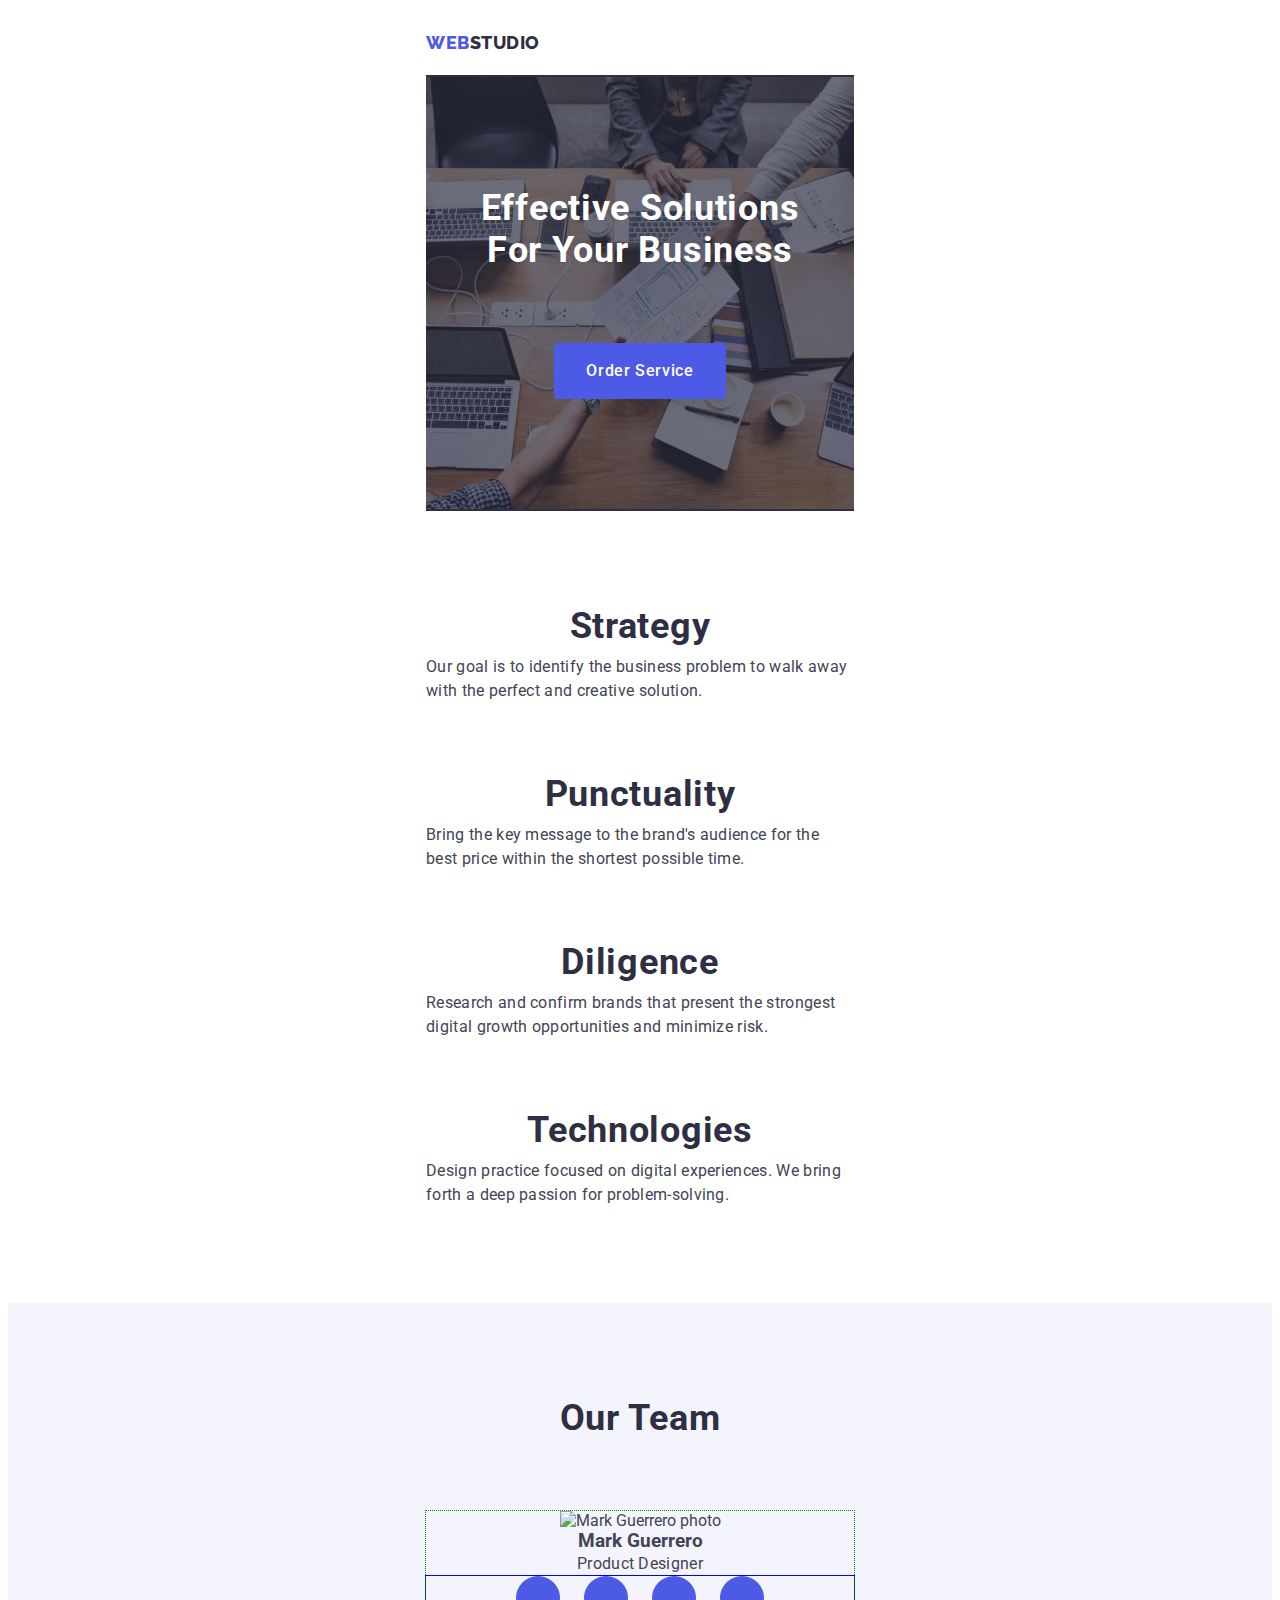
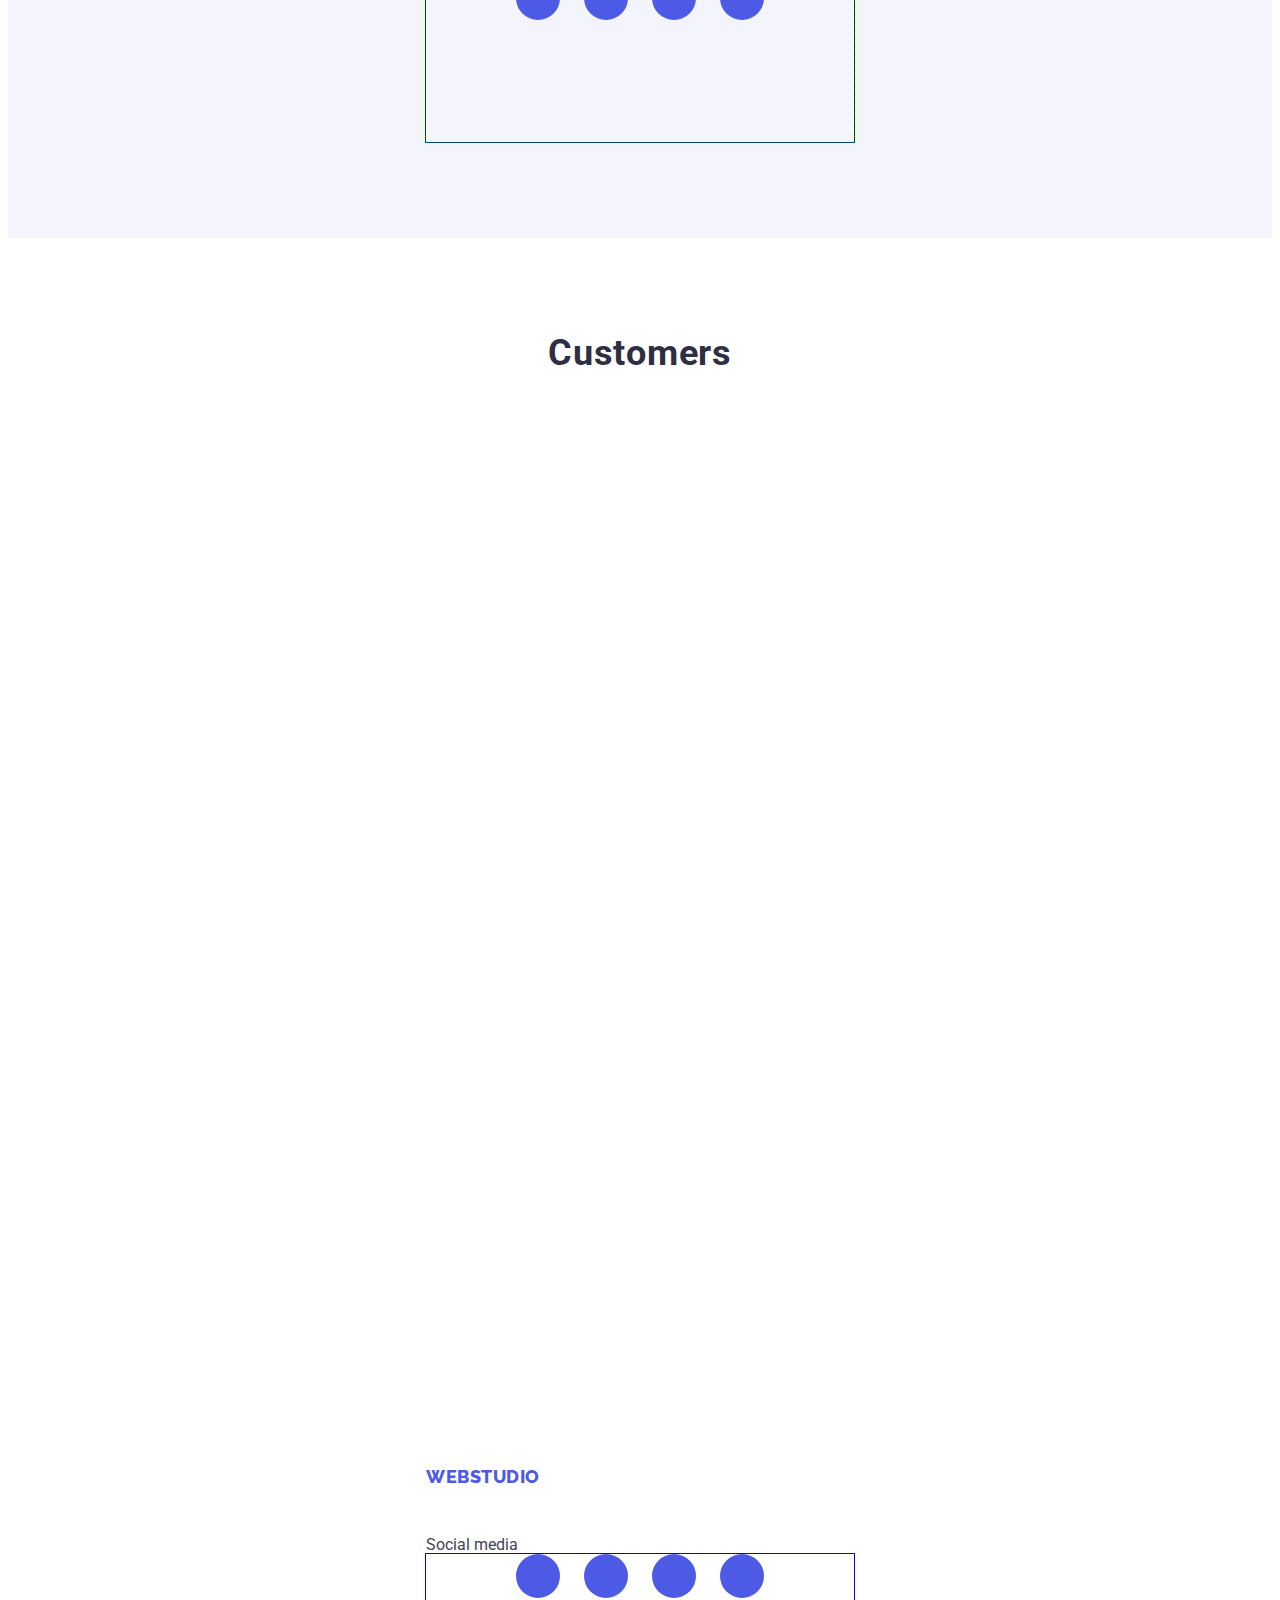
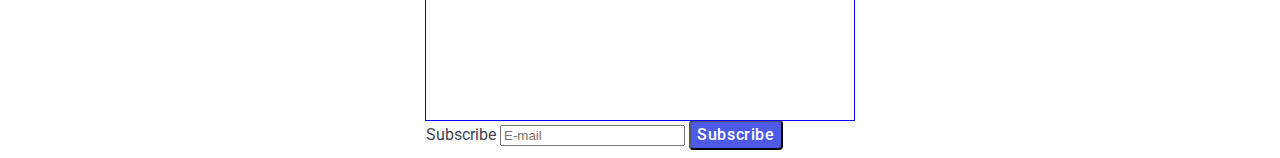
==== index.html @ 8b0589b2 "v1" ====
<!DOCTYPE html>
<html lang="en">
<head>
    <meta charset="UTF-8">
    <meta http-equiv="X-UA-Compatible" content="IE=edge">
    <meta name="viewport" content="width=device-width, initial-scale=1.0">
    <title>WebStudio</title>
    <link rel="preconnect" href="https://fonts.googleapis.com">
    <link rel="preconnect" href="https://fonts.gstatic.com" crossorigin>
    <link href="https://fonts.googleapis.com/css2?family=Raleway:wght@800&family=Roboto:wght@400;500;700&display=swap"
        rel="stylesheet">
    <link rel="stylesheet" href="https://cdnjs.cloudflare.com/ajax/libs/modern-normalize/1.1.0/modern-normalize.min.css"
        integrity="sha512-wpPYUAdjBVSE4KJnH1VR1HeZfpl1ub8YT/NKx4PuQ5NmX2tKuGu6U/JRp5y+Y8XG2tV+wKQpNHVUX03MfMFn9Q=="
        crossorigin="anonymous" referrerpolicy="no-referrer" >
    <link rel="stylesheet" href="./css/styles.css">
</head>
<body>
    <header class="header">
        <div class="container">
            <nav class="page-nav">
                <a href="./index.html" class="logo link">Web<span class="navi">Studio</span></a>
                <!-- <ul class="menu list">
                    <li class="item">
                        <a href="./index.html" class="link current-page">Studio</a>
                    </li>
                    <li class="item">
                        <a href="./portfolio.html" class="link">Portfolio</a>
                    </li>
                    <li class="item">
                        <a href="" class="link">Contacts</a>
                    </li>
                </ul> -->
            </nav>
            <!-- <address>
                <ul class="address list">
                    <li class="item"><a href="mailto:info@devstudio.com" class="link">
                        <svg class="icon"><use href="./images/sprite.svg#ico-email"></use></svg> info@devstudio.com</a>
                    </li>
                    <li class="item"><a href="tel:+110001111111" class="link">
                        <svg class="icon"><use href="./images/sprite.svg#ico-phone"></use></svg> +11 (000) 111-11-11</a></li>
                </ul>
            </address> -->
        </div>
    </header>
    <main>
        <section class="hero">
            <h1 class="hero-title">Effective Solutions for Your Business</h1>
            <button data-modal-open type="button" class="order-btn btn">Order Service</button>
        </section>

        <section class="principle section">
            <div class="container">
                <h2 class="invisible">Company Principles</h2>
                <ul class="list">
                    <li class="item">
                        <h3 class="title">Strategy</h3>
                        <p class="base-text">Our goal is to identify the business problem to walk away with the perfect
                            and creative solution. </p>
                    </li>
                    <li class="item">
                        <h3 class="title">Punctuality</h3>
                        <p class="base-text">Bring the key message to the brand's audience for the best price within the
                            shortest possible time.</p>
                    </li>
                    <li class="item">
                        <h3 class="title">Diligence</h3>
                        <p class="base-text">Research and confirm brands that present the strongest digital growth
                            opportunities and minimize risk.</p>
                    </li>
                    <li class="item">
                        <h3 class="title">Technologies</h3>
                        <p class="base-text">Design practice focused on digital experiences. We bring forth a deep
                            passion for problem-solving.</p>
                    </li>
                </ul>
            </div>
        </section>

        <section class="activities">
            <div class="container">
                <h2 class="title">What are we doing</h2>
                <ul class="list">
                    <li class="item"><img src="./images/doing1.jpg" alt="Photo task 1" width="360" height="300"></li>
                    <li class="item"><img src="./images/doing2.jpg" alt="Photo task 2" width="360" height="300"></li>
                    <li class="item"><img src="./images/doing3.jpg" alt="Photo task 3" width="360" height="300"></li>
                </ul>
            </div>
        </section>

        <section class="team section">
            <div class="container">
                <h2 class="title">Our Team</h2>
                <ul class="team list">
                    <li class="item">
                        <img src="./images/workers/mark_guerrero.jpg" alt="Mark Guerrero photo" width="264" height="260">
                        <h3 class="title">Mark Guerrero</h3>
                        <p class="base-text">Product Designer</p>
                        <ul class="sociales list">
                            <li class="item">
                                <a href="" class="link"><svg class="icon"><use href="./images/sprite.svg#ico-ig"></use></svg></a>
                            </li>
                            <li class="item">
                                <a href="" class="link"><svg class="icon"><use href="./images/sprite.svg#ico-tw"></use></svg></a>
                            </li>
                            <li class="item">
                                <a href="" class="link"><svg class="icon"><use href="./images/sprite.svg#ico-fb"></use></svg></a>
                            </li>
                            <li class="item">
                                <a href="" class="link"><svg class="icon"><use href="./images/sprite.svg#ico-in"></use></svg></a>
                            </li>
                        </ul>
                    </li>
                    <!-- <li class="item">
                        <img src="./images/workers/tom_ford.jpg" alt="Tom Ford photo" width="264" height="260">
                        <h3 class="title">Tom Ford</h3>
                        <p class="base-text">Frontend Developer</p>
                        <ul class="sociales list">
                            <li class="item">
                                <a href="" class="link"><svg class="icon"><use href="./images/sprite.svg#ico-ig"></use></svg></a>
                            </li>
                            <li class="item">
                                <a href="" class="link"><svg class="icon"><use href="./images/sprite.svg#ico-tw"></use></svg></a>
                            </li>
                            <li class="item">
                                <a href="" class="link"><svg class="icon"><use href="./images/sprite.svg#ico-fb"></use></svg></a>
                            </li>
                            <li class="item">
                                <a href="" class="link"><svg class="icon"><use href="./images/sprite.svg#ico-in"></use></svg></a>
                            </li>
                        </ul>
                    </li>
                    <li class="item">
                        <img src="./images/workers/camila_garcia.jpg" alt="Camila Garcia photo" width="264" height="260">
                        <h3 class="title">Camila Garcia</h3>
                        <p class="base-text">Marketing</p>
                        <ul class="sociales list">
                            <li class="item">
                                <a href="" class="link"><svg class="icon"><use href="./images/sprite.svg#ico-ig"></use></svg></a>
                            </li>
                            <li class="item">
                                <a href="" class="link"><svg class="icon"><use href="./images/sprite.svg#ico-tw"></use></svg></a>
                            </li>
                            <li class="item">
                                <a href="" class="link"><svg class="icon"><use href="./images/sprite.svg#ico-fb"></use></svg></a>
                            </li>
                            <li class="item">
                                <a href="" class="link"><svg class="icon"><use href="./images/sprite.svg#ico-in"></use></svg></a>
                            </li>
                        </ul>
                    </li>
                    <li class="item">
                        <img src="./images/workers/daniel_wilson.jpg" alt="Daniel Wilson photo" width="264" height="260">
                        <h3 class="title">Daniel Wilson</h3>
                        <p class="base-text">UI Designer</p>
                        <ul class="sociales list">
                            <li class="item">
                                <a href="" class="link"><svg class="icon"><use href="./images/sprite.svg#ico-ig"></use></svg></a>
                            </li>
                            <li class="item">
                                <a href="" class="link"><svg class="icon"><use href="./images/sprite.svg#ico-tw"></use></svg></a>
                            </li>
                            <li class="item">
                                <a href="" class="link"><svg class="icon"><use href="./images/sprite.svg#ico-fb"></use></svg></a>
                            </li>
                            <li class="item">
                                <a href="" class="link"><svg class="icon"><use href="./images/sprite.svg#ico-in"></use></svg></a>
                            </li>
                        </ul>
                    </li> -->
                </ul>
            </div>
        </section>

        <section class="customers section">
            <div class="container">
                <h2 class="title">Customers</h2>
                <ul class="list">
                    <li class="item">
                        <a href="" class="link"><svg class="icon"><use href="./images/sprite.svg#logo-client1"></use></svg></a>
                    </li>
                    <li class="item">
                        <a href="" class="link"><svg class="icon"><use href="./images/sprite.svg#logo-client2"></use></svg></a>
                    </li>
                    <li class="item">
                        <a href="" class="link"><svg class="icon"><use href="./images/sprite.svg#logo-client3"></use></svg></a>
                    </li>
                    <li class="item">
                        <a href="" class="link"><svg class="icon"><use href="./images/sprite.svg#logo-client4"></use></svg></a>
                    </li>
                    <li class="item">
                        <a href="" class="link"><svg class="icon"><use href="./images/sprite.svg#logo-client5"></use></svg></a>
                    </li>
                    <li class="item">
                        <a href="" class="link"><svg class="icon"><use href="./images/sprite.svg#logo-client6"></use></svg></a>
                    </li>
                </ul>
            </div>
        </section>
    </main>
    <footer class="footer">
        <div class="container">
            <div class="slogan">
                <a href="./index.html" class="logo link">Web<span class="cloud">Studio</span></a>
                <p class="base-text whitecol">Increase the flow of customers and sales for your business with digital
                    marketing & growth solutions.</p>
            </div>
            <div class="social">
                <p class="footer-label">Social media</p>
                <ul class="sociales list">
                    <li class="item">
                        <a href="" class="link"><svg class="icon"><use href="./images/sprite.svg#ico-ig"></use></svg></a>
                    </li>
                    <li class="item">
                        <a href="" class="link"><svg class="icon"><use href="./images/sprite.svg#ico-tw"></use></svg></a>
                    </li>
                    <li class="item">
                        <a href="" class="link"><svg class="icon"><use href="./images/sprite.svg#ico-fb"></use></svg></a>
                    </li>
                    <li class="item">
                        <a href="" class="link"><svg class="icon"><use href="./images/sprite.svg#ico-in"></use></svg></a>
                    </li>
                </ul>
            </div>
            <form name="subscribe" autocomplete="on" class="subscribe">
                <label class="label">
                    <span class="footer-label">Subscribe</span>
                    <input type="email" class="input" name="email" placeholder="E-mail"/>
                </label>
                <button class="send-btn btn" type="submit">Subscribe</button>
            </form>
        </div>
    </footer>

    <!-- order service modal window -->
    <div class="backdrop is-hidden" data-backdrop>
        <div class="modal">
            <button data-modal-close class="close-btn" aria-label="Close window" type="button">
                <svg class="icon"><use href="./images/sprite.svg#ico-close"></use></svg>
            </button>
            <h2 class="title">Leave your contacts and we will call you back</h2>
            <form name="order" autocomplete="on" class="order">
                <label class="form-label">
                    <input type="text" class="input" name="name" placeholder=" "/>
                    <span class="order-label">Name</span>
                    <svg class="order-icon"><use href="./images/sprite.svg#ico-user"></use></svg>
                </label>
                <label class="form-label">
                    <input type="tel" class="input" name="phone" placeholder=" "/>
                    <span class="order-label">Phone</span>
                    <svg class="order-icon"><use href="./images/sprite.svg#ico-oldphone"></use></svg>
                </label>
                <label class="form-label">
                    <input type="email" class="input" name="email" placeholder=" "/>
                    <span class="order-label">Email</span>
                    <svg class="order-icon"><use href="./images/sprite.svg#ico-mail"></use></svg>
                </label>
                <label class="comment">
                    <span class="label">Comment</span>
                    <textarea class="textarea" name="feedback" rows="7" placeholder="Text input"></textarea>
                  </label>
                  <label class="checkbox">
                    <input class="check invisible" type="checkbox" name="accept" value="accept" />
                    <span class="label">I accept the terms and conditions of the <a href="">Privacy Policy</a></span>
                  </label>
                  <button type="submit" class="submit-btn btn">Send</button>
            </form>
        </div>
    </div>

    <script src="./js/modal.js"></script>
</body>
</html>
---- css/styles.css ----
:root {
    /* iris */
    --pri-brand: #4d5ae5;
    /* ocean */
    --press-state: #404bbf;
    /* navy-blue */
    --dark: #2e2f42;
    /* green */
    --success: #31d0aa;
    /* slate */
    --main-text: #434455;
    /* light-slate */
    --subtle-text: #8e8f99;
    /* cornflower */
    --accent: #e7e9fc;
    /* cloud */
    --light: #f4f4fd;
    /* navy-blue-modal */
    --modal-overlay: rgba(46, 47, 66, 0.4);
    /* grey */
    --hero-bg: rgba(46, 47, 66, 0.7);
    /* white */
    --white-bg: #ffffff;
    /* dairy */
    --modal-bg: #fcfcfc;
    /* transition duration + timing-function */
    --cubic: 250ms cubic-bezier(0.4, 0, 0.2, 1);
}

body {
    font-family: 'Roboto', sans-serif;
    color: var(--main-text);
}

.base-text {
    font-size: 16px;
    line-height: 1.5;
    letter-spacing: 0.02em;
    color: var(--main-text);
}

h1,
h2,
h3,
h4,
p {
    margin: 0;
}

.list {
    list-style: none;
    margin: 0;
    padding-left: 0;
}

.link {
    text-decoration: none;
}

.navi {
    color: var(--dark);
}

.whitecol {
    color: #ffffff;
}

.invisible {
    position: absolute;
    width: 1px;
    height: 1px;
    margin: -1px;
    border: 0;
    padding: 0;  
    white-space: nowrap;
    clip-path: inset(100%);
    clip: rect(0 0 0 0);
    overflow: hidden;
  }

.container {
    max-width: 428px;
    margin-left: auto;
    margin-right: auto;
    padding-left: 16px;
    padding-right: 16px;
}

.section {
    padding-top: 96px;
    padding-bottom: 96px;
}
.btn {
    font-family: inherit;
    font-weight: 500;
    font-size: 16px;
    line-height: 1.5;
    letter-spacing: 0.04em;
    cursor: pointer;
    color: var(--white-bg);
    background: var(--pri-brand);
    border-radius: 4px;
}

/* ======= HEADER ======= */
.header .container {
    padding-top: 24px;
    padding-bottom: 22px;
}
.logo {
    font-family: 'Raleway', sans-serif;
    font-weight: 800;
    font-size: 18px;
    line-height: 1.17;
    letter-spacing: 0.03em;
    text-transform: uppercase;
    color: var(--pri-brand);
}

/* ======= /HEADER ======= */

/* ======= HERO ======= */
.hero {
    max-width: 428px;
    margin-left: auto;
    margin-right: auto;
    background-color: var(--dark);
    background-image:
        linear-gradient(var(--hero-bg), var(--hero-bg)),
        url(../images/hero-m.jpg);
    background-repeat: no-repeat;
    background-position: center;
    background-size: auto auto;
    text-align: center;
    padding-top: 112px;
    padding-bottom: 112px;
}

.hero-title {
    margin: 0 auto 72px;
    max-width: 320px;
    font-weight: 700;
    font-size: 36px;
    line-height: 1.17;
    letter-spacing: 0.02em;
    color: var(--white-bg);
    text-transform: capitalize;
}
.order-btn {
    padding: 16px 32px;
    border: none;
    transition: background-color var(--cubic);
}
/* ======= /HERO ======= */

/* ======= PRINCIPLE ======= */

.principle .title,
.project-list h2 {
    margin-bottom: 8px;
    font-weight: 700;
    font-size: 36px;
    line-height: 1.11;
    letter-spacing: 0.02em;
    text-transform: capitalize;
    text-align: center;
    color: var(--dark);
}
.principle .list {
    display: flex;
    flex-direction: column;
    gap: 72px;
}
/* ======= /PRINCIPLE ======= */

/* ======= ACTIVITIES ======= */
.activities{
    display: none;
}

/* ======= /ACTIVITIES ======= */

/* ======= TEAM ======= */
.team.section {
    background-color: var(--light);
}
.team .container{
    padding-left: 82px;
    padding-right: 82px;
}

.team h2.title,
.customers .title {
    font-weight: 700;
    font-size: 36px;
    line-height: 1.11;
    text-align: center;
    letter-spacing: 0.02em;
    text-transform: capitalize;
    color: var(--dark);
    margin-bottom: 72px;
}
.team.list {
    margin-left: auto;
    margin-right: auto;
    display: flex;
    flex-direction: column;
    justify-content: center;
    gap: 72px;
    text-align: center;

}
.team>.item{

    outline: 1px dotted green;
}
.sociales {
    width: auto;
    display: flex;
    /* flex-direction: column; */
    justify-content: center;
    gap: 24px;
    outline: 1px solid blue;
}
.sociales .link {
    display: inline-block;
    width: 20px;
    height: 20px;
    padding: 12px;
    background-color: var(--pri-brand);
    border: none;
    border-radius: 50%;
    fill: var(--light);
    transition: background-color var(--cubic);
}

/* ======= /TEAM ======= */

/* ======= CUSTOMERS ======= */

/* ======= FOOTER ======= */



/* ----=  Portfolio =---- */


/* ----=  Modal =---- */
.backdrop {
    position: fixed;
    top: 0;
    left: 0;
    width: 100%;
    height: 100%;
    opacity: 1;
    visibility: visible;
    background-color: var(--modal-overlay);
    transition: opacity 250ms ease;
}

.backdrop.is-hidden {
    opacity: 0;
    pointer-events: none;
    visibility: hidden;
}

.modal {
    position: absolute;
    top: 50%;
    left: 50%;
    width: 408px;
    height: 576px;
    padding: 72px 24px 4px;
    transform: translate(-50%, -50%) scale(1);
    background-color: var(--modal-bg);
    box-shadow: 0px 1px 1px rgba(0, 0, 0, 0.14), 0px 1px 3px rgba(0, 0, 0, 0.12), 0px 2px 1px rgba(0, 0, 0, 0.2);
    border-radius: 4px;
    transition: transform var(--cubic),
        visibility var(--cubic);
}

.backdrop.is-hidden .modal {
    transform: translate(-50%, -50%) scale(1.5);
}

.close-btn {
    position: absolute;
    top: 24px;
    right: 24px;
    width: 24px;
    height: 24px;
    cursor: pointer;
    fill: #000000;
    background-color: var(--accent);
    border: 1px solid rgba(0, 0, 0, 0.1);
    border-radius: 50%;
    transition: background-color var(--cubic);
    transition: border-color var(--cubic);
}

.close-btn .icon {
    position: absolute;
    top: 50%;
    left: 50%;
    width: 8px;
    height: 8px;
    transform: translate(-50%, -50%);
}

.close-btn:hover,
.close-btn:focus {
    background-color: var(--press-state);
    border-color: var(--press-state);
    fill: #FFFFFF;
}

.modal .title {
    margin-bottom: 16px;
    font-weight: 500;
    font-size: 16px;
    line-height: 1.5;
    text-align: center;
    letter-spacing: 0.02em;
    color: var(--dark);
}

.order .form-label {
    position: relative;
    display: block;
    padding-top: 18px;
    margin-bottom: 8px;
}

.order-icon {
    position: absolute;
    bottom: calc((100% - 18px) / 2);
    left: 16px;
    width: 18px;
    height: 24px;
    transform: translateY(50%);
}

.order-label {
    position: absolute;
    display: inline-block;
    bottom: calc((100% - 18px) / 2);
    left: 38px;
    width: 18px;
    height: 24px;
    transform: translateY(50%);
    font-size: 12px;
    line-height: 2;
    letter-spacing: 0.04em;
    color: var(--subtle-text);
    transition: transform var(--cubic);
}

.order .input {
    width: 100%;
    padding-left: 38px;
    color: #000000;
    background-color: transparent;
    border: 1px solid rgba(33, 33, 33, 0.2);
    border-radius: 4px;
}

.order .input:focus {
    outline: none;
    border-color: var(--pri-brand);
}

.order .input:focus+.order-label {
    transform: translate(-38px, -20px);
    color: var(--pri-brand);
}

.order .input:focus~.order-icon {
    fill: var(--pri-brand);
}

.order .input:not(:placeholder-shown)+.order-label {
    transform: translate(-38px, -20px);
}

.order .input:-webkit-autofill,
.order .input:-webkit-autofill:hover, 
.order .input:-webkit-autofill:focus {
  -webkit-text-fill-color: #000000;
  -webkit-box-shadow: 0 0 0px 40rem var(--modal-bg) inset;
}

.comment {
    display: flex;
    flex-direction: column;
    gap: 4px;
    margin-bottom: 16px;
}

.comment .label {
    font-size: 12px;
    line-height: 1.17;
    letter-spacing: 0.01em;
    color: var(--subtle-text);
}

.comment .textarea {
    resize: none;
    padding: 7px 15px;
    font-size: 12px;
    line-height: 1.17;
    letter-spacing: 0.04em;
    border: 1px solid var(--modal-overlay);
    border-radius: 4px;
}

.comment .textarea::placeholder {
    color: var(--modal-overlay);
}

.checkbox{
    display: block;
    margin-bottom: 24px;
}
.checkbox .label{
    display: flex;
    align-items: center;
    font-size: 12px;
    line-height: 1.17;
    letter-spacing: 0.04em;
    white-space: pre;
    color: var(--subtle-text);
}
.checkbox .label::before{
    margin-right: 8px;
    content: '';
    display: inline-block;
    width: 16px;
    height: 16px;
    background-color: transparent;
    border: 1px solid var(--modal-overlay);
    border-radius: 2px;
    transition: background-color var(--cubic);
}
.checkbox .check:checked + .label::before{
    background-color: var(--press-state);
    border: none;
    background-image: url(../images/sprite.svg#checkbox);
    background-size: 32px;
}
.checkbox .check:focus + .label::before{
    outline: 2px solid var(--pri-brand);
}

.checkbox a{
    text-decoration-line: underline;
    color: var(--pri-brand);

}
.submit-btn {
    padding: 16px 64px;
    display: block;
    margin-left: auto;
    margin-right: auto;
    color: var(--white-bg);
    background: var(--pri-brand);
    border: none;
    transition: background-color var(--cubic);
}

.submit-btn:hover,
.submit-btn:focus {
    background-color: var(--press-state);
}
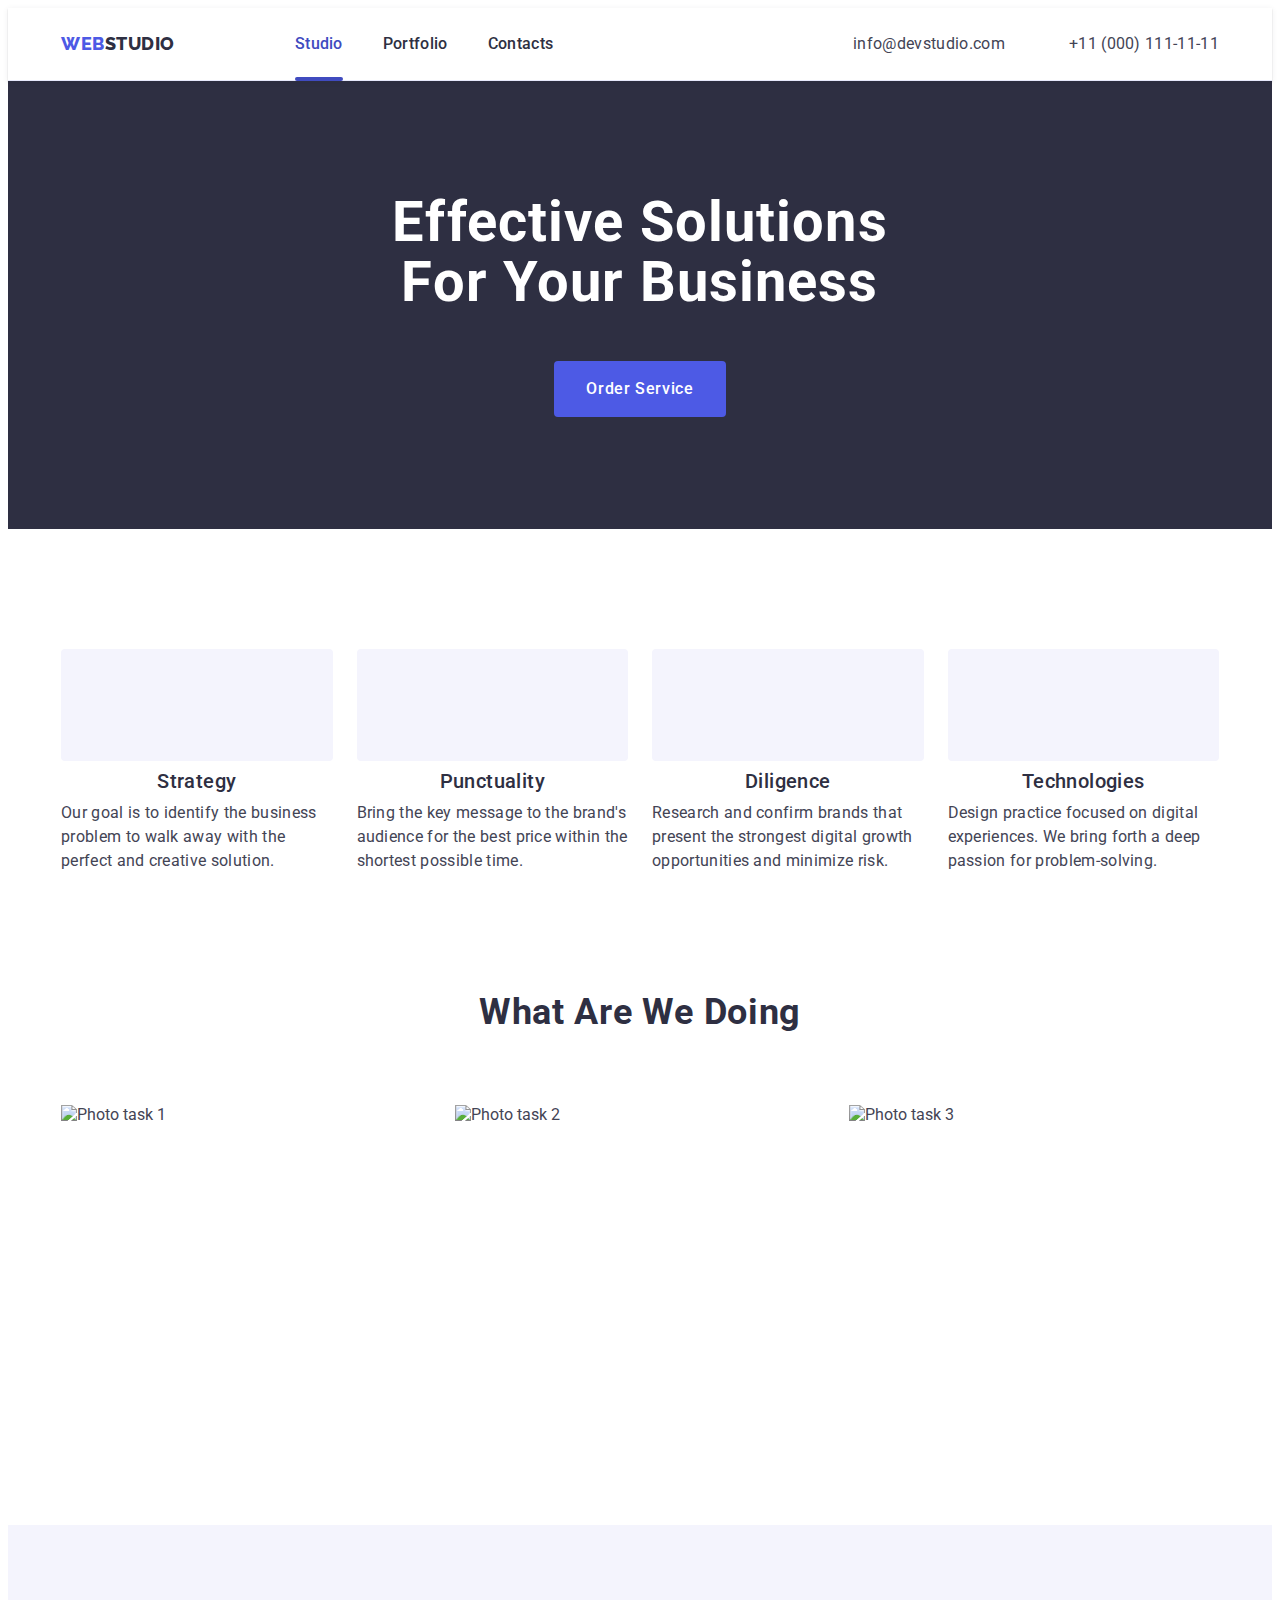
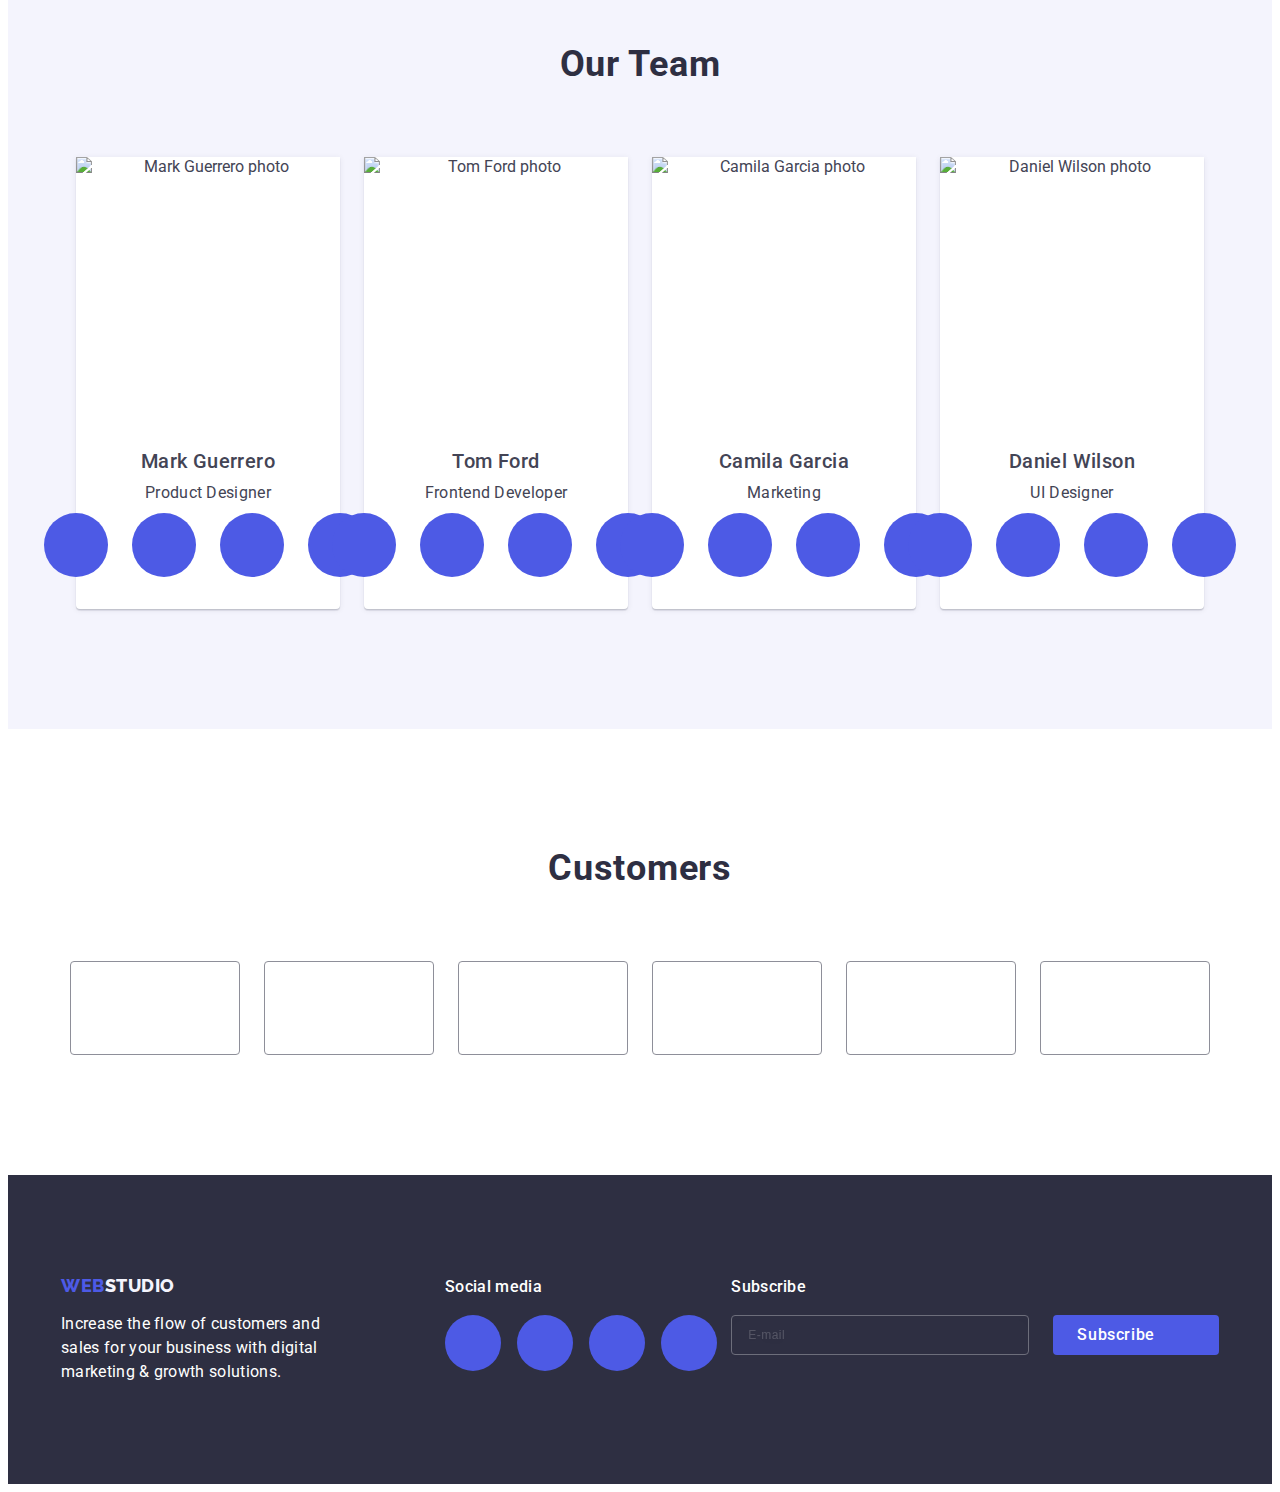
==== commit dd5ef937: "mandatory fixed" ====
--- a/index.html
+++ b/index.html
@@ -17,29 +17,52 @@
 <body>
     <header class="header">
         <div class="container">
-            <nav class="page-nav">
-                <a href="./index.html" class="logo link">Web<span class="navi">Studio</span></a>
-                <!-- <ul class="menu list">
-                    <li class="item">
-                        <a href="./index.html" class="link current-page">Studio</a>
-                    </li>
-                    <li class="item">
-                        <a href="./portfolio.html" class="link">Portfolio</a>
-                    </li>
-                    <li class="item">
-                        <a href="" class="link">Contacts</a>
-                    </li>
-                </ul> -->
-            </nav>
-            <!-- <address>
-                <ul class="address list">
-                    <li class="item"><a href="mailto:info@devstudio.com" class="link">
-                        <svg class="icon"><use href="./images/sprite.svg#ico-email"></use></svg> info@devstudio.com</a>
-                    </li>
-                    <li class="item"><a href="tel:+110001111111" class="link">
-                        <svg class="icon"><use href="./images/sprite.svg#ico-phone"></use></svg> +11 (000) 111-11-11</a></li>
-                </ul>
-            </address> -->
+            <a href="./index.html" class="logo link">Web<span class="navi">Studio</span></a>
+            <button data-menu-open type="button" class="menu-btn">
+                <svg class="icon"><use href="./images/sprite.svg#menu"></use></svg>
+            </button>
+            <div class="menu" data-menu>
+                <button data-menu-close class="close-btn" aria-label="Close menu" type="button">
+                    <svg class="icon"><use href="./images/sprite.svg#close"></use></svg>
+                </button>
+                <nav class="page-nav">
+                    <ul class="list">
+                        <li class="item">
+                            <a href="./index.html" class="link current-page">Studio</a>
+                        </li>
+                        <li class="item">
+                            <a href="./portfolio.html" class="link">Portfolio</a>
+                        </li>
+                        <li class="item">
+                            <a href="" class="link">Contacts</a>
+                        </li>
+                    </ul>
+                </nav>
+                <address class="contacts">
+                    <ul class="address list">
+                        <li class="item"><a href="mailto:info@devstudio.com" class="link">
+                            <svg class="icon"><use href="./images/sprite.svg#email"></use></svg> info@devstudio.com</a>
+                        </li>
+                        <li class="item"><a href="tel:+110001111111" class="link">
+                            <svg class="icon"><use href="./images/sprite.svg#phone"></use></svg> +11 (000) 111-11-11</a>
+                        </li>
+                    </ul>
+                    <ul class="sociales list">
+                        <li class="item">
+                            <a href="" class="link"><svg class="icon"><use href="./images/sprite.svg#ico-ig"></use></svg></a>
+                        </li>
+                        <li class="item">
+                            <a href="" class="link"><svg class="icon"><use href="./images/sprite.svg#ico-tw"></use></svg></a>
+                        </li>
+                        <li class="item">
+                            <a href="" class="link"><svg class="icon"><use href="./images/sprite.svg#ico-fb"></use></svg></a>
+                        </li>
+                        <li class="item">
+                            <a href="" class="link"><svg class="icon"><use href="./images/sprite.svg#ico-in"></use></svg></a>
+                        </li>
+                    </ul>
+                </address>
+            </div>
         </div>
     </header>
     <main>
@@ -80,19 +103,21 @@
             <div class="container">
                 <h2 class="title">What are we doing</h2>
                 <ul class="list">
-                    <li class="item"><img src="./images/doing1.jpg" alt="Photo task 1" width="360" height="300"></li>
-                    <li class="item"><img src="./images/doing2.jpg" alt="Photo task 2" width="360" height="300"></li>
-                    <li class="item"><img src="./images/doing3.jpg" alt="Photo task 3" width="360" height="300"></li>
-                </ul>
-            </div>
-        </section>
-
-        <section class="team section">
+                    <li class="item"><img srcset="./images/doing1.jpg 1x, ./images/doing1@2x.jpg 2x" src="./images/doing1.jpg" alt="Photo task 1" width="360" height="300"></li>
+                    <li class="item"><img srcset="./images/doing2.jpg 1x, ./images/doing2@2x.jpg 2x" src="./images/doing2.jpg" alt="Photo task 2" width="360" height="300"></li>
+                    <li class="item"><img srcset="./images/doing3.jpg 1x, ./images/doing3@2x.jpg 2x" src="./images/doing3.jpg" alt="Photo task 3" width="360" height="300"></li>
+                </ul>
+            </div>
+        </section>
+        <!-- srcset="photo.jpg 1x, photo@2x.jpg 2x" -->
+
+
+        <section class="teams section">
             <div class="container">
                 <h2 class="title">Our Team</h2>
                 <ul class="team list">
                     <li class="item">
-                        <img src="./images/workers/mark_guerrero.jpg" alt="Mark Guerrero photo" width="264" height="260">
+                        <img srcset="./images/workers/mark_guerrero.jpg 1x, ./images/workers/mark_guerrero@2x.jpg 2x" src="./images/workers/mark_guerrero.jpg" alt="Mark Guerrero photo" width="264" height="260">
                         <h3 class="title">Mark Guerrero</h3>
                         <p class="base-text">Product Designer</p>
                         <ul class="sociales list">
@@ -110,8 +135,8 @@
                             </li>
                         </ul>
                     </li>
-                    <!-- <li class="item">
-                        <img src="./images/workers/tom_ford.jpg" alt="Tom Ford photo" width="264" height="260">
+                    <li class="item">
+                        <img srcset="./images/workers/tom_ford.jpg 1x, ./images/workers/tom_ford@2x.jpg 2x" src="./images/workers/tom_ford.jpg" alt="Tom Ford photo" width="264" height="260">
                         <h3 class="title">Tom Ford</h3>
                         <p class="base-text">Frontend Developer</p>
                         <ul class="sociales list">
@@ -130,7 +155,7 @@
                         </ul>
                     </li>
                     <li class="item">
-                        <img src="./images/workers/camila_garcia.jpg" alt="Camila Garcia photo" width="264" height="260">
+                        <img srcset="./images/workers/camila_garcia.jpg 1x, ./images/workers/camila_garcia@2x.jpg 2x" src="./images/workers/camila_garcia.jpg" alt="Camila Garcia photo" width="264" height="260">
                         <h3 class="title">Camila Garcia</h3>
                         <p class="base-text">Marketing</p>
                         <ul class="sociales list">
@@ -149,7 +174,7 @@
                         </ul>
                     </li>
                     <li class="item">
-                        <img src="./images/workers/daniel_wilson.jpg" alt="Daniel Wilson photo" width="264" height="260">
+                        <img srcset="./images/workers/daniel_wilson.jpg 1x, ./images/workers/daniel_wilson@2x.jpg 2x" src="./images/workers/daniel_wilson.jpg" alt="Daniel Wilson photo" width="264" height="260">
                         <h3 class="title">Daniel Wilson</h3>
                         <p class="base-text">UI Designer</p>
                         <ul class="sociales list">
@@ -166,7 +191,7 @@
                                 <a href="" class="link"><svg class="icon"><use href="./images/sprite.svg#ico-in"></use></svg></a>
                             </li>
                         </ul>
-                    </li> -->
+                    </li>
                 </ul>
             </div>
         </section>
@@ -235,24 +260,24 @@
     <div class="backdrop is-hidden" data-backdrop>
         <div class="modal">
             <button data-modal-close class="close-btn" aria-label="Close window" type="button">
-                <svg class="icon"><use href="./images/sprite.svg#ico-close"></use></svg>
+                <svg class="icon"><use href="./images/sprite.svg#close"></use></svg>
             </button>
             <h2 class="title">Leave your contacts and we will call you back</h2>
             <form name="order" autocomplete="on" class="order">
                 <label class="form-label">
                     <input type="text" class="input" name="name" placeholder=" "/>
                     <span class="order-label">Name</span>
-                    <svg class="order-icon"><use href="./images/sprite.svg#ico-user"></use></svg>
+                    <svg class="order-icon"><use href="./images/sprite.svg#user"></use></svg>
                 </label>
                 <label class="form-label">
                     <input type="tel" class="input" name="phone" placeholder=" "/>
                     <span class="order-label">Phone</span>
-                    <svg class="order-icon"><use href="./images/sprite.svg#ico-oldphone"></use></svg>
+                    <svg class="order-icon"><use href="./images/sprite.svg#oldphone"></use></svg>
                 </label>
                 <label class="form-label">
                     <input type="email" class="input" name="email" placeholder=" "/>
                     <span class="order-label">Email</span>
-                    <svg class="order-icon"><use href="./images/sprite.svg#ico-mail"></use></svg>
+                    <svg class="order-icon"><use href="./images/sprite.svg#mail"></use></svg>
                 </label>
                 <label class="comment">
                     <span class="label">Comment</span>
@@ -260,6 +285,7 @@
                   </label>
                   <label class="checkbox">
                     <input class="check invisible" type="checkbox" name="accept" value="accept" />
+                    <span class="galka"><svg class="icon"><use href="./images/sprite.svg#check"></use></svg></span>
                     <span class="label">I accept the terms and conditions of the <a href="">Privacy Policy</a></span>
                   </label>
                   <button type="submit" class="submit-btn btn">Send</button>
@@ -268,5 +294,6 @@
     </div>
 
     <script src="./js/modal.js"></script>
+    <script src="./js/menu.js"></script>
 </body>
 </html>--- a/css/styles.css
+++ b/css/styles.css
@@ -47,6 +47,12 @@
     margin: 0;
 }
 
+img {
+    display: block;
+    max-width: 100%;
+    height: auto;
+  }
+
 .list {
     list-style: none;
     margin: 0;
@@ -103,9 +109,14 @@
 }
 
 /* ======= HEADER ======= */
+.header{
+    position: relative;
+    border-bottom: 1px solid var(--accent);
+    box-shadow: 0px 2px 1px rgba(46, 47, 66, 0.08), 0px 1px 1px rgba(46, 47, 66, 0.16), 0px 1px 6px rgba(46, 47, 66, 0.08);
+}
 .header .container {
-    padding-top: 24px;
-    padding-bottom: 22px;
+    display: flex;
+    align-items: center;
 }
 .logo {
     font-family: 'Raleway', sans-serif;
@@ -117,6 +128,64 @@
     color: var(--pri-brand);
 }
 
+.menu-btn{
+    position: relative;
+    width: 24px;
+    height: 24px;
+    background-color: transparent;
+    border: none;
+}
+.menu-btn .icon {
+    position: absolute;
+    top: 50%;
+    left: 50%;
+    width: 32px;
+    height: 22px;
+    transform: translate(-50%, -50%);
+}
+
+.close-btn .icon {
+    position: absolute;
+    top: 50%;
+    left: 50%;
+    width: 8px;
+    height: 8px;
+    transform: translate(-50%, -50%);
+}
+
+.close-btn:hover,
+.close-btn:focus {
+    background-color: var(--press-state);
+    border-color: var(--press-state);
+    fill: #FFFFFF;
+}
+
+.page-nav .list{
+    display: flex;
+    gap: 40px;
+}
+.page-nav .link {
+    letter-spacing: 0.02em;
+    text-transform: capitalize;
+    color: var(--dark);
+    transition: color var(--cubic);
+}
+
+.address{
+    display: flex;
+    gap: 40px;
+}
+
+.address .link{
+    display: inline-flex;
+    align-items: center;
+    gap: 8px;
+    font-style: normal;
+    letter-spacing: 0.02em;
+    white-space: nowrap;
+    transition: color 250ms cubic-bezier(0.4, 0, 0.2, 1),
+        fill 250ms cubic-bezier(0.4, 0, 0.2, 1);
+}
 /* ======= /HEADER ======= */
 
 /* ======= HERO ======= */
@@ -127,10 +196,10 @@
     background-color: var(--dark);
     background-image:
         linear-gradient(var(--hero-bg), var(--hero-bg)),
-        url(../images/hero-m.jpg);
+        url(../images/hero-mob.jpg);
     background-repeat: no-repeat;
     background-position: center;
-    background-size: auto auto;
+    background-size: cover;
     text-align: center;
     padding-top: 112px;
     padding-bottom: 112px;
@@ -151,10 +220,15 @@
     border: none;
     transition: background-color var(--cubic);
 }
+
+.order-btn:hover,
+.order-btn:focus {
+    background-color: var(--press-state);
+}
+
 /* ======= /HERO ======= */
 
 /* ======= PRINCIPLE ======= */
-
 .principle .title,
 .project-list h2 {
     margin-bottom: 8px;
@@ -173,24 +247,15 @@
 }
 /* ======= /PRINCIPLE ======= */
 
-/* ======= ACTIVITIES ======= */
-.activities{
-    display: none;
-}
-
-/* ======= /ACTIVITIES ======= */
 
 /* ======= TEAM ======= */
-.team.section {
+.teams {
     background-color: var(--light);
 }
-.team .container{
-    padding-left: 82px;
-    padding-right: 82px;
-}
-
-.team h2.title,
-.customers .title {
+
+.teams h2.title,
+.customers .title,
+.activities .title {
     font-weight: 700;
     font-size: 36px;
     line-height: 1.11;
@@ -201,31 +266,45 @@
     margin-bottom: 72px;
 }
 .team.list {
-    margin-left: auto;
-    margin-right: auto;
     display: flex;
     flex-direction: column;
-    justify-content: center;
+    align-items: center;
     gap: 72px;
     text-align: center;
-
-}
-.team>.item{
-
-    outline: 1px dotted green;
+}
+.team> .item{
+    max-width: 264px;
+    padding-bottom: 32px;
+    background: var(--white-bg);
+    box-shadow: 0px 1px 6px rgba(46, 47, 66, 0.08), 0px 1px 1px rgba(46, 47, 66, 0.16), 0px 2px 1px rgba(46, 47, 66, 0.08);
+    border-radius: 0px 0px 4px 4px;
+}
+.team .item img {
+    width: 100%;
+    height: auto;
+    margin-bottom: 32px;
+}
+.team.list .title{
+    margin-bottom: 8px;
+    font-weight: 500;
+    font-size: 20px;
+    line-height: 1.2;
+    text-align: center;
+    letter-spacing: 0.02em;
+}
+.team .base-text {
+    margin-bottom: 8px;
 }
 .sociales {
     width: auto;
     display: flex;
-    /* flex-direction: column; */
     justify-content: center;
     gap: 24px;
-    outline: 1px solid blue;
 }
 .sociales .link {
     display: inline-block;
-    width: 20px;
-    height: 20px;
+    width: 40px;
+    height: 40px;
     padding: 12px;
     background-color: var(--pri-brand);
     border: none;
@@ -234,13 +313,167 @@
     transition: background-color var(--cubic);
 }
 
+.sociales .link:hover,
+.sociales .link:focus {
+    background-color: var(--press-state);
+}
+
+.sociales .icon {
+    width: 16px;
+    height: 16px;
+}
+
 /* ======= /TEAM ======= */
 
 /* ======= CUSTOMERS ======= */
+.customers .list {
+    display: flex;
+    flex-wrap: wrap;
+    justify-content: center;
+    gap: 72px 16px;
+}
+
+.customers .icon {
+    width: 104px;
+    height: 56px;
+}
+
+
+.customers .link {
+    display: inline-block;
+    padding: 16px 40px;
+    border: 1px solid var(--subtle-text);
+    border-radius: 4px;
+    fill: var(--subtle-text);
+    transition: fill var(--cubic),
+        border-color var(--cubic);
+}
+
+.customers .link:hover,
+.customers .link:focus {
+    fill: var(--press-state);
+    border-color: var(--press-state);
+}
 
 /* ======= FOOTER ======= */
-
-
+.footer {
+    background-color: var(--dark);
+    padding-top: 96px;
+    padding-bottom: 96px;
+}
+.footer .container {
+    display: flex;
+    flex-direction: column;
+    align-items: center;
+    gap: 72px;
+}
+
+.footer .slogan {
+    max-width: 268px;
+}
+
+.footer .logo {
+    display: block;
+    margin-bottom: 16px;
+    text-align: center;
+}
+
+.cloud {
+    color: var(--light);
+}
+
+.footer-label {
+    margin-bottom: 16px;
+    font-weight: 500;
+    font-size: 16px;
+    line-height: 1.5;
+    letter-spacing: 0.02em;
+    text-align: center;
+    color: var(--white-bg);
+}
+
+.footer .sociales {
+    gap: 16px;
+}
+
+.footer .sociales .icon {
+    width: 24px;
+    height: 24px;
+}
+
+.footer .sociales .link {
+    padding: 8px;
+    /* background-color: var(--pri-brand); */
+    transition: background-color var(--cubic);
+}
+
+.footer .sociales .link:hover,
+.footer .sociales .link:focus {
+    background-color: var(--success);
+}
+
+.subscribe {
+    width: 100%;
+    display: flex;
+    flex-direction: column;
+    align-items: center;
+    gap: 16px;
+}
+.subscribe .label {
+    display: flex;
+    flex-direction: column;
+    align-self: stretch;
+}
+
+.input {
+    padding: 7px 16px;
+    font-size: 12px;
+    line-height: 2;
+    letter-spacing: 0.04em;
+    color: var(--white-bg);
+    opacity: 0.3;
+    background-color: transparent;
+    border: 1px solid var(--white-bg);
+    filter: drop-shadow(0px 4px 4px rgba(0, 0, 0, 0.15));
+    border-radius: 4px;
+}
+.subscribe .input::placeholder{
+    color: var(--white-bg);
+    opacity: 0.6;
+}
+
+.subscribe .input:-webkit-autofill,
+.subscribe .input:-webkit-autofill:hover, 
+.subscribe .input:-webkit-autofill:focus {
+  -webkit-text-fill-color: #ffffff;
+  -webkit-box-shadow: 0 0 0px 40rem var(--dark) inset;
+}
+
+.send-btn {
+    position: relative;
+    padding: 8px 64px 8px 24px;
+    color: var(--white-bg);
+    background: var(--pri-brand);
+    border: none;
+    transition: background-color var(--cubic);
+}
+
+.send-btn:hover,
+.send-btn:focus {
+    background-color: var(--press-state);
+}
+
+.send-btn::after {
+    content: "";
+    display: inline-block;
+    position: absolute;
+    top: 8px;
+    right: 24px;
+    width: 24px;
+    height: 24px;
+    background-image: url(../images/sprite.svg#send);
+    background-size: 32px;
+}
 
 /* ----=  Portfolio =---- */
 
@@ -252,35 +485,29 @@
     left: 0;
     width: 100%;
     height: 100%;
+    overflow-y: scroll;
     opacity: 1;
     visibility: visible;
     background-color: var(--modal-overlay);
     transition: opacity 250ms ease;
 }
 
-.backdrop.is-hidden {
+.is-hidden {
     opacity: 0;
     pointer-events: none;
     visibility: hidden;
 }
+.no-scroll {
+  overflow: hidden;
+}
 
 .modal {
-    position: absolute;
-    top: 50%;
-    left: 50%;
-    width: 408px;
-    height: 576px;
-    padding: 72px 24px 4px;
-    transform: translate(-50%, -50%) scale(1);
+    padding: 72px 24px 24px;
     background-color: var(--modal-bg);
     box-shadow: 0px 1px 1px rgba(0, 0, 0, 0.14), 0px 1px 3px rgba(0, 0, 0, 0.12), 0px 2px 1px rgba(0, 0, 0, 0.2);
     border-radius: 4px;
     transition: transform var(--cubic),
         visibility var(--cubic);
-}
-
-.backdrop.is-hidden .modal {
-    transform: translate(-50%, -50%) scale(1.5);
 }
 
 .close-btn {
@@ -418,36 +645,45 @@
 }
 
 .checkbox{
-    display: block;
+    display: flex;
     margin-bottom: 24px;
 }
 .checkbox .label{
     display: flex;
+    justify-content: flex-start;
     align-items: center;
+    flex-wrap: wrap;
     font-size: 12px;
     line-height: 1.17;
     letter-spacing: 0.04em;
+    white-space: pre-wrap;
     white-space: pre;
     color: var(--subtle-text);
 }
-.checkbox .label::before{
+
+.galka{
     margin-right: 8px;
-    content: '';
-    display: inline-block;
+    display: block;
     width: 16px;
     height: 16px;
+    fill: transparent;
     background-color: transparent;
     border: 1px solid var(--modal-overlay);
     border-radius: 2px;
     transition: background-color var(--cubic);
 }
-.checkbox .check:checked + .label::before{
+.galka .icon{
+    display: inline-block;
+    width: 16px;
+    height: 16px;
+}
+
+.checkbox .check:checked + .galka{
     background-color: var(--press-state);
     border: none;
-    background-image: url(../images/sprite.svg#checkbox);
-    background-size: 32px;
-}
-.checkbox .check:focus + .label::before{
+    fill: var(--light);
+}
+.checkbox .check:focus + .galka{
     outline: 2px solid var(--pri-brand);
 }
 
@@ -471,3 +707,422 @@
 .submit-btn:focus {
     background-color: var(--press-state);
 }
+
+
+ /* -=== hidden on mobile & tablet ===-  */
+ @media screen and (max-width: 1158px) {
+    /* ======= ACTIVITIES ======= */
+    .activities{
+        display: none;
+    }
+ }
+
+  /* === Mobile CSS ===  */
+@media screen and (max-width: 767px) {
+    /* ======= HEADER ======= */
+    .header .container {
+        padding-top: 24px;
+        padding-bottom: 22px;
+        justify-content: space-between;
+    }
+    .menu {
+        display: none;
+    }
+    .menu.is-open {
+        display: flex;
+        flex-direction: column;
+        background-color: var(--light);
+        position: fixed;
+        top: 0;
+        left: 0;
+        z-index: 1;
+        width: 100%;
+        height: 100%;
+        padding: 80px 40px 40px;
+        justify-content: space-between;
+    }
+    
+    .page-nav .list{
+        flex-direction: column;
+    }
+    .page-nav .link{
+        font-weight: 700;
+        font-size: 36px;
+        line-height: 1.11;
+    }
+    .page-nav .item:last-child .link{
+        color: var(--press-state);
+    }
+    .address{
+        margin-bottom: 48px;
+        flex-direction: column-reverse;
+    }
+    .address .link{
+        color: inherit;
+    }
+    .address .item:first-child{
+        font-weight: 500;
+        font-size: 20px;
+        line-height: 1.2;
+        color: var(--main-text);
+        fill: var(--main-text);
+    }
+    .address .item:last-child{
+        font-weight: 700;
+        font-size: calc(21px + (36 - 21) * ((100vw - 320px) / (480 - 320)));
+        line-height: 1.11;
+        color: var(--pri-brand);
+        fill: var(--pri-brand);    
+    }
+    
+    .address .icon {
+        width: 18px;
+        height: 18px;
+    }
+    .contacts .sociales{
+        justify-content: flex-start;
+    }
+    .contacts .sociales .link{
+        padding: 8px;
+    }
+    .contacts .sociales .icon{
+        width: 24px;
+        height: 24px;
+    }
+    
+    .modal {
+        position: relative;
+        max-width: 392px;
+        margin-left: auto;
+        margin-right: auto;
+    }
+    
+}
+
+@media screen and ((max-width: 767px) and (min-device-pixel-ratio: 2)),
+((max-width: 767px) and (min-resolution: 192dpi)),
+((max-width: 767px) and (min-resolution: 2dppx)) {
+    .hero {
+        background-image:
+            linear-gradient(var(--hero-bg), var(--hero-bg)),
+            url(../images/hero-mob@2x.jpg);
+    }
+  }
+
+/* -=== Specific mobile CSS ===- */
+@media screen and (min-width: 480px) and (max-width: 767px) {
+    .address .item:last-child{
+        font-size: 36px;
+    }
+}
+@media screen and (max-width: 319px) {
+    .address .item:last-child{
+        font-size: 21px;
+    }
+}
+
+@media screen and (min-height: 580px){
+    .modal {
+        position: absolute;
+        top: 50%;
+        left: 50%;
+        width: 408px;
+        height: 576px;
+        transform: translate(-50%, -50%) scale(1);
+    }
+    .backdrop.is-hidden .modal {
+        transform: translate(-50%, -50%) scale(1.5);
+    }
+}
+
+ /* -===*** Tablet CSS ***===-  */
+ @media screen and (min-width: 768px) {
+    .container {
+        max-width: 768px;
+     }
+
+     /* ======= HEADER ======= */
+     .menu-btn, .menu .close-btn, .contacts .sociales{
+        display: none;
+    }
+
+    .menu {
+        flex-grow: 2;
+        display: flex;
+        align-items: center;
+        justify-content: space-between;
+        margin-left: 120px;
+    }
+    .page-nav .link {
+        display: block;
+        padding: 24px 0;
+        position: relative;
+        font-weight: 500;
+        font-size: 16px;
+        line-height: 1.5;
+        letter-spacing: 0.02em;
+        color: var(--dark);
+        transition: color var(--cubic);
+    }
+    
+    .page-nav .link.current-page::after {
+        content: '';
+        width: 100%;
+        height: 4px;
+        border-radius: 2px;
+        position: absolute;
+        left: 0;
+        bottom: -1px;
+        background-color: var(--press-state);
+    }
+    .menu .link.current-page{
+        color: var(--press-state);
+    }
+
+     .header .container {
+        padding-top: 0;
+        padding-bottom: 0;
+    }
+    .address{
+        margin-left: auto;
+        flex-direction: column;
+        gap: 12px;
+    }
+    
+    .address .link {
+        font-size: 12px;
+        line-height: 1.17;
+        letter-spacing: 0.04em;
+        color: var(--main-text);
+        fill: var(--main-text);
+    }
+    
+    .address .icon {
+        width: 16px;
+        height: 16px;
+    }
+    
+    .menu .link:hover,
+    .menu .link:focus {
+        color: var(--press-state);
+        fill: var(--press-state);
+    }
+
+    /* ======= HERO ======= */
+    .hero {
+        max-width: 768px;
+        background-image:
+            linear-gradient(var(--hero-bg), var(--hero-bg)),
+            url(../images/hero-tab.jpg);
+    }
+    .hero-title {
+        margin-bottom: 36px;
+        max-width: 496px;
+        font-size: 56px;
+        line-height: 1.07;
+    }
+
+    /* ======= PRINCIPLE ======= */    
+    .principle .list {
+        flex-direction: row;
+        flex-wrap: wrap;
+        /* align-items: center; */
+        gap: 72px 24px;
+    }
+    .principle .item{
+        width: calc((100% - 24px) / 2);
+    }
+
+    /* ======= TEAM ======= */
+    .team.list {
+        flex-direction: row;
+        flex-wrap: wrap;
+        justify-content: center;
+        gap: 72px 24px;
+    }
+
+    /* ======= CUSTOMERS ======= */
+    .customers .list {
+        gap: 72px 24px;
+    }
+    .customers .link {
+        padding: 16px 32px;
+    }
+
+    /* ======= FOOTER ======= */
+    .footer .container {
+        padding-left: 108px;
+        padding-right: 108px;
+        flex-direction: row;
+        flex-wrap: wrap;
+        align-items: center;
+        gap: 72px 24px;
+    }
+    .footer .logo {
+        text-align: left;
+    }
+    .footer .slogan {
+        max-width: 264px;
+    }
+    .footer-label {
+        text-align: left;
+    }
+    .subscribe {
+        align-items: flex-end;
+        flex-direction: row;
+        gap: 24px;
+    }
+    .subscribe .input{
+        width: 264px;
+    }
+
+ }
+
+ @media screen and ((min-width: 768px) and (min-device-pixel-ratio: 2)),
+  ((min-width: 768px) and (min-resolution: 192dpi)),
+  ((min-width: 768px) and (min-resolution: 2dppx)) {    
+    .hero {
+        max-width: 768px;
+        background-image:
+            linear-gradient(var(--hero-bg), var(--hero-bg)),
+            url(../images/hero-tab@2x.jpg);
+    }
+  }
+
+/* -===*** Desktop CSS ***===-  */
+@media screen and (min-width: 1158px) {
+    .container {
+        max-width: 1158px;
+     }
+     .section {
+         padding-top: 120px;
+         padding-bottom: 120px;
+     }
+
+     /* ======= HEADER ======= */
+     .address{
+        margin-left: auto;
+        flex-direction: row;
+        gap: 40px;
+    }
+    .address .link {
+        font-size: 16px;
+        line-height: 1.5;
+        letter-spacing: 0.02em;
+    }
+
+    /* ======= HERO ======= */
+    .hero {
+        max-width: 1440px;
+        background-image:
+            linear-gradient(var(--hero-bg), var(--hero-bg)),
+            url(../images/hero-dsk.jpg);
+    }
+
+    .hero-title{
+        margin-bottom: 48px;
+    }
+
+    /* ======= PRINCIPLE ======= */
+    .principle .title,
+    .team.list .title,
+    .project-list h2 {
+        font-weight: 500;
+        font-size: 20px;
+        line-height: 1.2;
+    }
+    .principle .list {
+        flex-wrap: nowrap;
+        gap: 24px;
+    }
+    .principle .item {
+        width: calc((100% - 72px) / 4);
+    }
+    .principle .item::before {
+        content: '';
+        display: block;
+        height: 112px;
+        margin-bottom: 8px;
+        background-color: var(--light);
+        border-radius: 4px;
+        background-repeat: no-repeat;
+        background-position: center;
+        background-size: 64px;
+    }
+    
+    .principle .item:nth-child(1):before {
+        background-image: url(../images/sprite.svg#radar);
+    }
+    
+    .principle .item:nth-child(2):before {
+        background-image: url(../images/sprite.svg#clock);
+    }
+    
+    .principle .item:nth-child(3):before {
+        background-image: url(../images/sprite.svg#diagram);
+    }
+    
+    .principle .item:nth-child(4):before {
+        background-image: url(../images/sprite.svg#astronaut);
+    }
+    
+    /* ======= /ACTIVITIES ======= */
+    .activities {
+        padding-bottom: 120px;
+    }
+        
+    .activities .list {
+        display: flex;
+        gap: 24px;
+    }
+    
+    .activities .item {
+        width: calc((100% - 48px) / 3);
+    }
+
+    /* ======= TEAM ======= */
+    .team.list {
+        flex-wrap: nowrap;
+        gap: 24px;
+    }
+
+    /* ======= CUSTOMERS ======= */
+    .customers .list {
+        flex-wrap: nowrap;
+        gap: 24px;
+    }
+    
+    /* ======= FOOTER ======= */
+    .footer {
+        padding-top: 100px;
+        padding-bottom: 100px;
+    }
+    .footer .container {
+        padding-left: 0;
+        padding-right: 0;
+        flex-direction: row;
+        justify-content: flex-start;
+        flex-wrap: nowrap;
+        align-items: flex-start;
+        gap: unset;
+    }
+    .footer .social {
+        margin-left: 120px;
+    }
+    .subscribe {
+        width: auto;
+        margin-left: auto;
+    }
+}
+
+@media screen and ((min-width: 1158px) and (min-device-pixel-ratio: 2)),
+((min-width: 1158px) and (min-resolution: 192dpi)),
+((min-width: 1158px) and (min-resolution: 2dppx)) {    
+  .hero {
+      background-image:
+          linear-gradient(var(--hero-bg), var(--hero-bg)),
+          url(../images/hero-dsk@2x.jpg);
+  }
+}
+
+ 